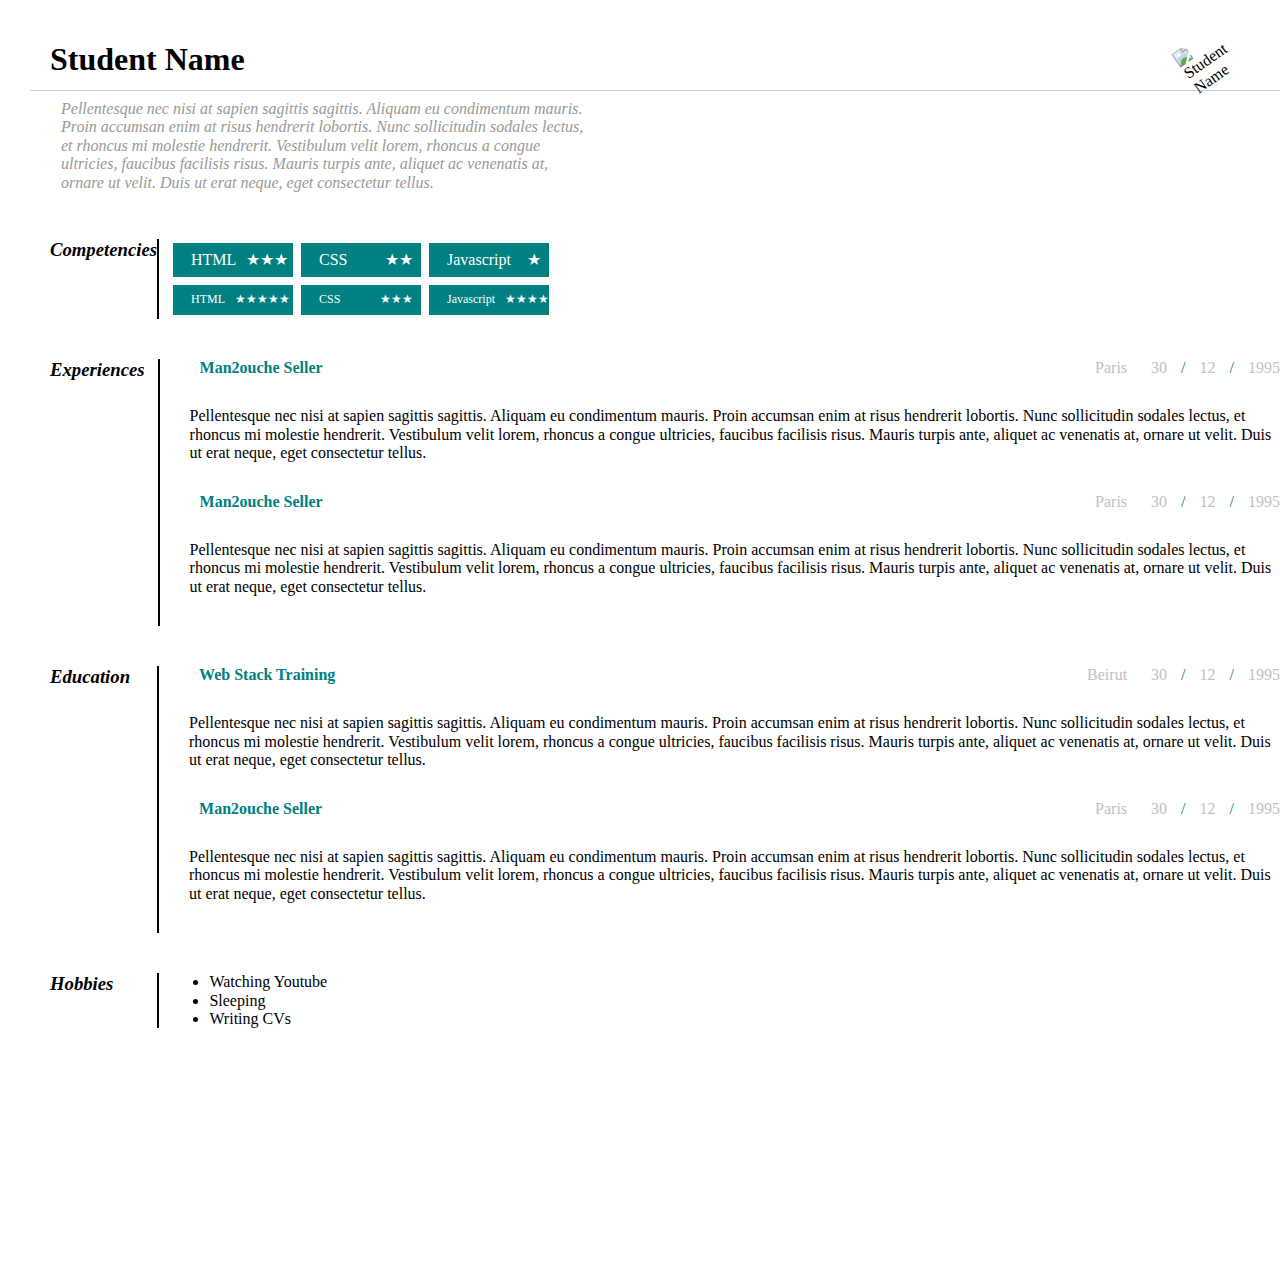
==== public/style 2/index.html @ 968f38bf "cv styling style 2" ====
<!DOCTYPE html>
<html lang="en">
  <head>
    <!-- Meta tags -->
    <meta http-equiv="content-type" content="text/html; charset=UTF-8" />
    <meta charset="utf-8" />
    <meta http-equiv="X-UA-Compatible" content="IE=edge,chrome=1" />
    <meta name="viewport" content="width=device-width, initial-scale=1.0" />
    <!-- /Meta tags -->


    <title>JStudent | CV</title>

    <!-- Stylesheets -->
    <link rel="stylesheet" href="normalize.css" />
    <link rel="stylesheet" href="style1.css" />
    <link rel="stylesheet" href="style2.css" />
    <!-- /Stylesheets -->
  </head>
  <body>
    <div id="#wrapper">
      <header>
        <div>
          <hgroup>
            <h1>Student Name</h1>
            <h2>Codes and Sleeps</h2>
          </hgroup>
          <figure>
            <img src="../images/110x110.png" alt="Student Name" />
          </figure>
        </div>
      </header>
      <div class="content">
        <section id="about">
          <h3>About</h3>
          <p>
            Pellentesque nec nisi at sapien sagittis sagittis. Aliquam eu
            condimentum mauris. Proin accumsan enim at risus hendrerit lobortis.
            Nunc sollicitudin sodales lectus, et rhoncus mi molestie hendrerit.
            Vestibulum velit lorem, rhoncus a congue ultricies, faucibus
            facilisis risus. Mauris turpis ante, aliquet ac venenatis at, ornare
            ut velit. Duis ut erat neque, eget consectetur tellus.
          </p>
        </section>
        <section id="competencies">
          <h3>Competencies</h3>
          <div class="skills skills-primary">
            <div class="skill" data-skill="5">
              <span>HTML</span>
            </div>
            <div class="skill" data-skill="3">
              <span>CSS</span>
            </div>
            <div class="skill" data-skill="1">
              <span>Javascript</span>
            </div>
          </div>
          <div class="skills skills-secondary">
            <div class="skill" data-skill="9">
              <span>HTML</span>
            </div>
            <div class="skill" data-skill="5">
              <span>CSS</span>
            </div>
            <div class="skill" data-skill="7">
              <span>Javascript</span>
            </div>
          </div>
        </section>
        <section id="experiences">
          <h3>Experiences</h3>
          <div class="experience">
            <h4>
              <span class="experience-type">Man2ouche Seller</span>
              <span class="experience-institution">Snack Edouard</span>
            </h4>
            <div class="experience-details">
              <span class="experience-location">
                Paris
              </span>
              <span class="experience-date">
                <span class="day">30</span>
                <span class="experience-date-separator">/</span>
                <span class="month">12</span>
                <span class="experience-date-separator">/</span>
                <span class="year">1995</span>
              </span>
            </div>
            <p class="experience-description">
              Pellentesque nec nisi at sapien sagittis sagittis. Aliquam eu
              condimentum mauris. Proin accumsan enim at risus hendrerit
              lobortis. Nunc sollicitudin sodales lectus, et rhoncus mi molestie
              hendrerit. Vestibulum velit lorem, rhoncus a congue ultricies,
              faucibus facilisis risus. Mauris turpis ante, aliquet ac venenatis
              at, ornare ut velit. Duis ut erat neque, eget consectetur tellus.
            </p>
          </div>
          <div class="experience">
            <h4>
              <span class="experience-type">Man2ouche Seller</span>
              <span class="experience-institution">Snack Edouard</span>
            </h4>
            <div class="experience-details">
              <span class="experience-location">
                Paris
              </span>
              <span class="experience-date">
                <span class="day">30</span>
                <span class="experience-date-separator">/</span>
                <span class="month">12</span>
                <span class="experience-date-separator">/</span>
                <span class="year">1995</span>
              </span>
            </div>
            <p class="experience-description">
              Pellentesque nec nisi at sapien sagittis sagittis. Aliquam eu
              condimentum mauris. Proin accumsan enim at risus hendrerit
              lobortis. Nunc sollicitudin sodales lectus, et rhoncus mi molestie
              hendrerit. Vestibulum velit lorem, rhoncus a congue ultricies,
              faucibus facilisis risus. Mauris turpis ante, aliquet ac venenatis
              at, ornare ut velit. Duis ut erat neque, eget consectetur tellus.
            </p>
          </div>
        </section>
        <section id="education">
          <h3>Education</h3>
          <div class="experience">
            <h4>
              <span class="experience-type">Web Stack Training</span>
              <span class="experience-institution">Codi</span>
            </h4>
            <div class="experience-details">
              <span class="experience-location">
                Beirut
              </span>
              <span class="experience-date">
                <span class="day">30</span>
                <span class="experience-date-separator">/</span>
                <span class="month">12</span>
                <span class="experience-date-separator">/</span>
                <span class="year">1995</span>
              </span>
            </div>
            <p class="experience-description">
              Pellentesque nec nisi at sapien sagittis sagittis. Aliquam eu
              condimentum mauris. Proin accumsan enim at risus hendrerit
              lobortis. Nunc sollicitudin sodales lectus, et rhoncus mi molestie
              hendrerit. Vestibulum velit lorem, rhoncus a congue ultricies,
              faucibus facilisis risus. Mauris turpis ante, aliquet ac venenatis
              at, ornare ut velit. Duis ut erat neque, eget consectetur tellus.
            </p>
          </div>
          <div class="experience">
            <h4>
              <span class="experience-type">Man2ouche Seller</span>
              <span class="experience-institution">Snack Edouard</span>
            </h4>
            <div class="experience-details">
              <span class="experience-location">
                Paris
              </span>
              <span class="experience-date">
                <span class="day">30</span>
                <span class="experience-date-separator">/</span>
                <span class="month">12</span>
                <span class="experience-date-separator">/</span>
                <span class="year">1995</span>
              </span>
            </div>
            <p class="experience-description">
              Pellentesque nec nisi at sapien sagittis sagittis. Aliquam eu
              condimentum mauris. Proin accumsan enim at risus hendrerit
              lobortis. Nunc sollicitudin sodales lectus, et rhoncus mi molestie
              hendrerit. Vestibulum velit lorem, rhoncus a congue ultricies,
              faucibus facilisis risus. Mauris turpis ante, aliquet ac venenatis
              at, ornare ut velit. Duis ut erat neque, eget consectetur tellus.
            </p>
          </div>
        </section>
        <section id="hobbies">
          <h3>Hobbies</h3>
          <ul>
            <li>Watching Youtube</li>
            <li>Sleeping</li>
            <li>Writing CVs</li>
          </ul>
        </section>
        <section id="contact">
          <h3>Contact</h3>
          <div class="contacts">
            <dl class="contact contact-email">
              <dt class="contact-type">Email</dt>
              <dd class="contact-value">
                <a href="mailto:student@codi.tech">student@codi.tech</a>
              </dd>
            </dl>
            <dl class="contact contact-skype">
              <dt class="contact-type">Skype</dt>
              <dd class="contact-value">first-last</dd>
            </dl>
            <dl class="contact contact-phone">
              <dt class="contact-type">Phone/Whatsapp</dt>
              <dd class="contact-value">
                <a href="tel:+96170261482">+9613123123</a>
              </dd>
            </dl>
            <dl class="contact contact-github">
              <dt class="contact-type">Github</dt>
              <dd class="contact-value">
                <a href="https://github.com/User/" target="_blank">UserName</a>
              </dd>
            </dl>
            <dl class="contact contact-facebook">
              <dt class="contact-type">Facebook</dt>
              <dd class="contact-value">
                <a href="//www.facebook.com/profileName" target="_blank"
                  >Profile Name</a
                >
              </dd>
            </dl>
          </div>
        </section>
      </div>
    </div>
  </body>
</html>
---- public/style 2/style2.css ----
*{
    margin: 0;
    padding: 0;
    box-sizing: border-box;
    text-decoration: none;
    margin-left: 10px;
}

header {
    position: relative;
    padding: 20px 0;
    margin-bottom: 100px;
  }
header div {
    display: flex;
    justify-content: space-around;
  }
  
header div figure {
    transform: rotate(-35deg);
    margin-bottom: 30px;
    float: right;
    margin-left: 400px;
  }

header div hgroup {
    width: 100%;
  }
header::before {
    content: "";
    position: absolute;
    height: 0.5px;
    width: 100%;
    background-color: #ccc;
    top: 90px;
    right: 0;
  }
 
  header h2 {
    display: none;
  }

#about {
    position: absolute;
    top: 100px;
    left: 38px;
    width: 540px;
    margin-left: 3px;
    margin-top: -98;
    font-size: 100%;
  }

#about p {
    font-style: italic;
    color: #999999;
  padding-left: 10px;
  width: 100%;
 
  }
#about h3 {
    display: none;
  }
 
#competencies h3 {
    grid-area: h3;
  }

#competencies {
    display: grid;
    grid-template-areas: 
    'h3 primary'
    'h3 secondary';
    margin-bottom: 40px;
    width: 20%;
  }
  #competencies .skills .skill {
    background-color: #008080;
    padding: 8px;
    color: #fff;
    margin: 4px;
    width: 120px;
    display: flex;
    justify-content: space-between;
    align-items: center;
  }
  #competencies .skills-primary {
    grid-area: primary;
    margin-left: -20px;
  }

#competencies .skills-primary div:first-child::after {
    content: "\2605" "\2605" "\2605";
  }
  
  #competencies .skills-primary div:nth-child(2)::after {
    content: "\2605" "\2605";
  }
  
  #competencies .skills-primary div:last-child::after {
    content: "\2605";
  }
  #competencies .skills-secondary .skill {
    /* transform: scale(.9); */
    font-size: 12px;
  }
  
  #competencies .skills .skill span {
    margin-right: 10px;
  }
  
  #competencies .skills-secondary div:first-child::after {
    content: "\2605" "\2605" "\2605" "\2605" "\2605";
  }
  
  #competencies .skills-secondary div:nth-child(2)::after {
    content: "\2605" "\2605" "\2605";
  }
  
  #competencies .skills-secondary div:last-child::after {
    content: "\2605" "\2605" "\2605" "\2605";
  }
  
  #competencies .skills-secondary {
    grid-area: secondary;
  }
  
  #competencies .skills {
    display: flex;
    margin-left: 10px;
  }
  #experiences {
    display: grid;
    grid-template-columns: min-content auto;
    grid-template-rows: repeat(2, auto);
    margin-bottom: 40px;
  }
  
  #experiences div:last-child {
    grid-column: 2;
    grid-row: 2;
  }
  
  #experiences h3 {
    grid-column: 1;
    grid-row: span 2;
    padding-right: 13px;
  }
  section .experience {
    padding-left: 10px;
  }
  
  section .experience h4 {
    color: #008080;
    display: inline-block;
  }
  
  section .experience:nth-child(odd) h4 {
    margin-top: 30px;
  }
  
  section .experience:nth-child(odd) div {
    margin-top: 30px;
  }
  
  section .experience:nth-child(odd) p {
    padding-bottom: 30px;
  }
  
  section .experience div {
    color: #c1c1c1;
  }
  
  .experience .experience-date span:nth-child(even) {
    color: #008080;
  }
  
  section .experience h4 span:last-child {
    display: none;
  }
  section h3 {
    border-right: 2px solid #000;
    font-style: italic;
  }
  
  section .experience .experience-details {
    float: right;
  }
  
  section .experience .experience-description {
    margin-top: 30px;
  }
  
  
  #education {
    display: grid;
    grid-template-columns: min-content auto;
    grid-template-rows: repeat(2, auto);
  }
  
  #education div:last-child {
    grid-column: 2;
    grid-row: 2;
  }
  
  #education h3 {
    grid-column: 1;
    grid-row: span 2;
    padding-right: 27px;
  }
  #hobbies {
    display: flex;
    margin-top: 40px;
  }
  
  #hobbies h3 {
    padding-right: 44px;
  }
  
  #hobbies ul {
    margin-left: 40px;
  }
  
  #contact {
    margin: 80px 0;
  }
  
  #contact h3 {
    display: none;
  }
.contact-email {
    background-image: url(../images/email.png);
    background-size: cover;
    background-position: center;
    background-repeat: no-repeat;
    width: 100px;
    height: 100px;
  }

.contacts dt {
  display: none;
}

.contacts a {
  display: none;
}

.contact-skype {
  display: none;
}
.contact-phone {
  background-image: url(../images/phone.png);
  background-size: cover;
  background-position: center;
  background-repeat: no-repeat;
  width: 100px;
  height: 100px;
}

 .contact-github {
  background-image: url(../images/github.png);
  background-size: cover;
  background-position: center;
  background-repeat: no-repeat;
  width: 100px;
  height: 100px;
}
.contact-facebook {
  background-image: url(../images/facebook.png);
  background-size: cover;
  background-position: center;
  background-repeat: no-repeat;
  width: 100px;
  height: 100px;
}
.contacts  {
  display: flex;
  justify-content: center;
  align-items: center;
  flex-wrap: wrap;
  gap: 30px;
}
@media (max-width: 767px) {
  #wrapper {
    width: 90%;
    padding: 0 auto;
  }
  .contacts {
    justify-content: flex-start;
  }

  header {
    margin-bottom: 200px;
  }

  header div figure {
    display: none;
  }

  section h3 {
    border-right: none;
    border-bottom: 1px solid #000;
    width: min-content;
    font-style: italic;
  }

  #about {
    position: absolute;
    top: 100px;
    left: 20px;
    width: 400px;
    padding-left: 10px ;
  }

  #competencies h3 {
    border-right: none;
    grid-area: h3;
    position: relative;
    margin-bottom: 20px;
  }

  #competencies {
    display: grid;
    grid-template-areas: 
    'h3 h3'
    'primary primary'
    'secondary secondary'
    ;
    width: 100%;
  }

 .skills {
    margin-left: 0;
  }
.skills-primary {
    grid-area: primary;
  }
.skills-secondary {
    grid-area: secondary;
  }

  #experiences {
    display: flex;
    flex-direction: column;
  }

  #experiences .experience {
    padding-left: 0;
  }

.experience h4 {
    margin-top: 30px;
  }
 .experience-details {
    margin-left: auto;
    margin-top: 30px;
  }

  #education {
    display: flex;
    flex-direction: column;
  }

.experience {
    padding-left: 0;
  }
.experience h4 {
    margin-top: 30px;
  }

.experience-details {
    margin-left: auto;
    margin-top: 30px;
  }

  #hobbies {
    flex-direction: column;
    margin-top: 30px !important;
  }

  #hobbies h3 {
    margin-bottom: 15px;
  }
}
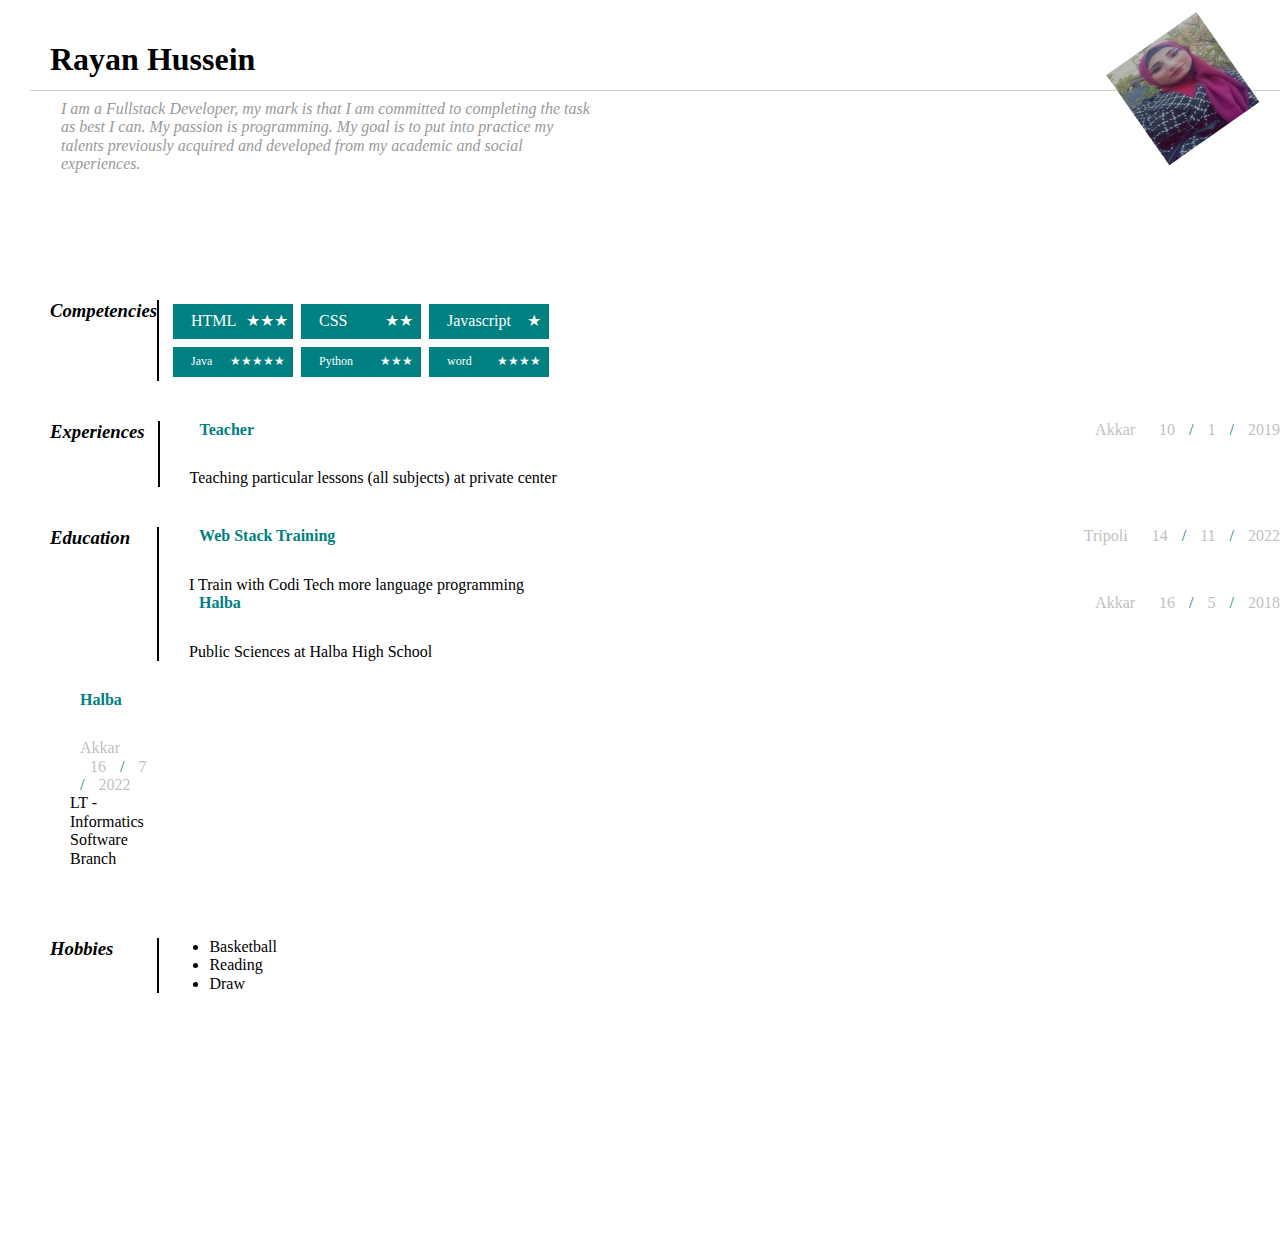
==== commit 112f96ea: "my cv" ====
--- a/public/style 2/index.html
+++ b/public/style 2/index.html
@@ -13,7 +13,6 @@
 
     <!-- Stylesheets -->
     <link rel="stylesheet" href="normalize.css" />
-    <link rel="stylesheet" href="style1.css" />
     <link rel="stylesheet" href="style2.css" />
     <!-- /Stylesheets -->
   </head>
@@ -22,24 +21,20 @@
       <header>
         <div>
           <hgroup>
-            <h1>Student Name</h1>
-            <h2>Codes and Sleeps</h2>
+            <h1>Rayan Hussein</h1>
+            <h2>Codes,Coffe and Sleeps </h2>
           </hgroup>
           <figure>
-            <img src="../images/110x110.png" alt="Student Name" />
+            <img src="../images/rayan.png" alt="Student Name"  width="110px" height="110px"/>
           </figure>
         </div>
       </header>
       <div class="content">
         <section id="about">
           <h3>About</h3>
-          <p>
-            Pellentesque nec nisi at sapien sagittis sagittis. Aliquam eu
-            condimentum mauris. Proin accumsan enim at risus hendrerit lobortis.
-            Nunc sollicitudin sodales lectus, et rhoncus mi molestie hendrerit.
-            Vestibulum velit lorem, rhoncus a congue ultricies, faucibus
-            facilisis risus. Mauris turpis ante, aliquet ac venenatis at, ornare
-            ut velit. Duis ut erat neque, eget consectetur tellus.
+          <p>I am a Fullstack Developer, my mark is that I am committed to completing the task as best I can.
+            My passion is programming.
+            My goal is to put into practice my talents previously acquired and developed from my academic and social experiences.
           </p>
         </section>
         <section id="competencies">
@@ -57,13 +52,13 @@
           </div>
           <div class="skills skills-secondary">
             <div class="skill" data-skill="9">
-              <span>HTML</span>
+              <span>Java</span>
             </div>
             <div class="skill" data-skill="5">
-              <span>CSS</span>
+              <span>Python</span>
             </div>
             <div class="skill" data-skill="7">
-              <span>Javascript</span>
+              <span>word</span>
             </div>
           </div>
         </section>
@@ -71,54 +66,23 @@
           <h3>Experiences</h3>
           <div class="experience">
             <h4>
-              <span class="experience-type">Man2ouche Seller</span>
-              <span class="experience-institution">Snack Edouard</span>
-            </h4>
-            <div class="experience-details">
-              <span class="experience-location">
-                Paris
-              </span>
-              <span class="experience-date">
-                <span class="day">30</span>
-                <span class="experience-date-separator">/</span>
-                <span class="month">12</span>
-                <span class="experience-date-separator">/</span>
-                <span class="year">1995</span>
-              </span>
-            </div>
-            <p class="experience-description">
-              Pellentesque nec nisi at sapien sagittis sagittis. Aliquam eu
-              condimentum mauris. Proin accumsan enim at risus hendrerit
-              lobortis. Nunc sollicitudin sodales lectus, et rhoncus mi molestie
-              hendrerit. Vestibulum velit lorem, rhoncus a congue ultricies,
-              faucibus facilisis risus. Mauris turpis ante, aliquet ac venenatis
-              at, ornare ut velit. Duis ut erat neque, eget consectetur tellus.
-            </p>
-          </div>
-          <div class="experience">
-            <h4>
-              <span class="experience-type">Man2ouche Seller</span>
-              <span class="experience-institution">Snack Edouard</span>
-            </h4>
-            <div class="experience-details">
-              <span class="experience-location">
-                Paris
-              </span>
-              <span class="experience-date">
-                <span class="day">30</span>
-                <span class="experience-date-separator">/</span>
-                <span class="month">12</span>
-                <span class="experience-date-separator">/</span>
-                <span class="year">1995</span>
-              </span>
-            </div>
-            <p class="experience-description">
-              Pellentesque nec nisi at sapien sagittis sagittis. Aliquam eu
-              condimentum mauris. Proin accumsan enim at risus hendrerit
-              lobortis. Nunc sollicitudin sodales lectus, et rhoncus mi molestie
-              hendrerit. Vestibulum velit lorem, rhoncus a congue ultricies,
-              faucibus facilisis risus. Mauris turpis ante, aliquet ac venenatis
-              at, ornare ut velit. Duis ut erat neque, eget consectetur tellus.
+              <span class="experience-type">Teacher</span>
+              <span class="experience-institution">center</span>
+            </h4>
+            <div class="experience-details">
+              <span class="experience-location">
+                Akkar
+              </span>
+              <span class="experience-date">
+                <span class="day">10</span>
+                <span class="experience-date-separator">/</span>
+                <span class="month">1</span>
+                <span class="experience-date-separator">/</span>
+                <span class="year">2019</span>
+              </span>
+            </div>
+            <p class="experience-description">
+              Teaching particular lessons (all subjects) at private center
             </p>
           </div>
         </section>
@@ -131,58 +95,69 @@
             </h4>
             <div class="experience-details">
               <span class="experience-location">
-                Beirut
-              </span>
-              <span class="experience-date">
-                <span class="day">30</span>
-                <span class="experience-date-separator">/</span>
-                <span class="month">12</span>
-                <span class="experience-date-separator">/</span>
-                <span class="year">1995</span>
-              </span>
-            </div>
-            <p class="experience-description">
-              Pellentesque nec nisi at sapien sagittis sagittis. Aliquam eu
-              condimentum mauris. Proin accumsan enim at risus hendrerit
-              lobortis. Nunc sollicitudin sodales lectus, et rhoncus mi molestie
-              hendrerit. Vestibulum velit lorem, rhoncus a congue ultricies,
-              faucibus facilisis risus. Mauris turpis ante, aliquet ac venenatis
-              at, ornare ut velit. Duis ut erat neque, eget consectetur tellus.
-            </p>
-          </div>
-          <div class="experience">
-            <h4>
-              <span class="experience-type">Man2ouche Seller</span>
-              <span class="experience-institution">Snack Edouard</span>
-            </h4>
-            <div class="experience-details">
-              <span class="experience-location">
-                Paris
-              </span>
-              <span class="experience-date">
-                <span class="day">30</span>
-                <span class="experience-date-separator">/</span>
-                <span class="month">12</span>
-                <span class="experience-date-separator">/</span>
-                <span class="year">1995</span>
-              </span>
-            </div>
-            <p class="experience-description">
-              Pellentesque nec nisi at sapien sagittis sagittis. Aliquam eu
-              condimentum mauris. Proin accumsan enim at risus hendrerit
-              lobortis. Nunc sollicitudin sodales lectus, et rhoncus mi molestie
-              hendrerit. Vestibulum velit lorem, rhoncus a congue ultricies,
-              faucibus facilisis risus. Mauris turpis ante, aliquet ac venenatis
-              at, ornare ut velit. Duis ut erat neque, eget consectetur tellus.
+                Tripoli
+              </span>
+              <span class="experience-date">
+                <span class="day">14</span>
+                <span class="experience-date-separator">/</span>
+                <span class="month">11</span>
+                <span class="experience-date-separator">/</span>
+                <span class="year">2022</span>
+              </span>
+            </div>
+            <p class="experience-description">
+           I Train with Codi Tech more language programming
+            </p>
+          </div>
+          <div class="experience">
+            <h4>
+              <span class="experience-type"> Halba </span>
+              <span class="experience-institution">technical institute</span>
+            </h4>
+            <div class="experience-details">
+              <span class="experience-location">
+              Akkar
+              </span>
+              <span class="experience-date">
+                <span class="day">16</span>
+                <span class="experience-date-separator">/</span>
+                <span class="month">7</span>
+                <span class="experience-date-separator">/</span>
+                <span class="year">2022</span>
+              </span>
+            </div>
+            <p class="experience-description">
+              LT - Informatics Software Branch 
+            </p>
+          </div>
+          <div class="experience">
+            <h4>
+              <span class="experience-type"> Halba </span>
+              <span class="experience-institution">School</span>
+            </h4>
+            <div class="experience-details">
+              <span class="experience-location">
+              Akkar
+              </span>
+              <span class="experience-date">
+                <span class="day">16</span>
+                <span class="experience-date-separator">/</span>
+                <span class="month">5</span>
+                <span class="experience-date-separator">/</span>
+                <span class="year">2018</span>
+              </span>
+            </div>
+            <p class="experience-description">
+              Public Sciences at Halba High School
             </p>
           </div>
         </section>
         <section id="hobbies">
           <h3>Hobbies</h3>
           <ul>
-            <li>Watching Youtube</li>
-            <li>Sleeping</li>
-            <li>Writing CVs</li>
+            <li>Basketball</li>
+            <li> Reading</li>
+            <li>Draw</li>
           </ul>
         </section>
         <section id="contact">
@@ -191,30 +166,30 @@
             <dl class="contact contact-email">
               <dt class="contact-type">Email</dt>
               <dd class="contact-value">
-                <a href="mailto:student@codi.tech">student@codi.tech</a>
+                <a href="mailto:student@codi.tech">Rayan@codi.tech</a>
               </dd>
             </dl>
             <dl class="contact contact-skype">
               <dt class="contact-type">Skype</dt>
-              <dd class="contact-value">first-last</dd>
+              <dd class="contact-value">Rayan-Hussein</dd>
             </dl>
             <dl class="contact contact-phone">
               <dt class="contact-type">Phone/Whatsapp</dt>
               <dd class="contact-value">
-                <a href="tel:+96170261482">+9613123123</a>
+                <a href="tel:+96170261482">+96181294140</a>
               </dd>
             </dl>
             <dl class="contact contact-github">
               <dt class="contact-type">Github</dt>
               <dd class="contact-value">
-                <a href="https://github.com/User/" target="_blank">UserName</a>
+                <a href="https://github.com/User/" target="_blank">Rayan</a>
               </dd>
             </dl>
             <dl class="contact contact-facebook">
               <dt class="contact-type">Facebook</dt>
               <dd class="contact-value">
                 <a href="//www.facebook.com/profileName" target="_blank"
-                  >Profile Name</a
+                  >Rayan Hussein</a
                 >
               </dd>
             </dl>
